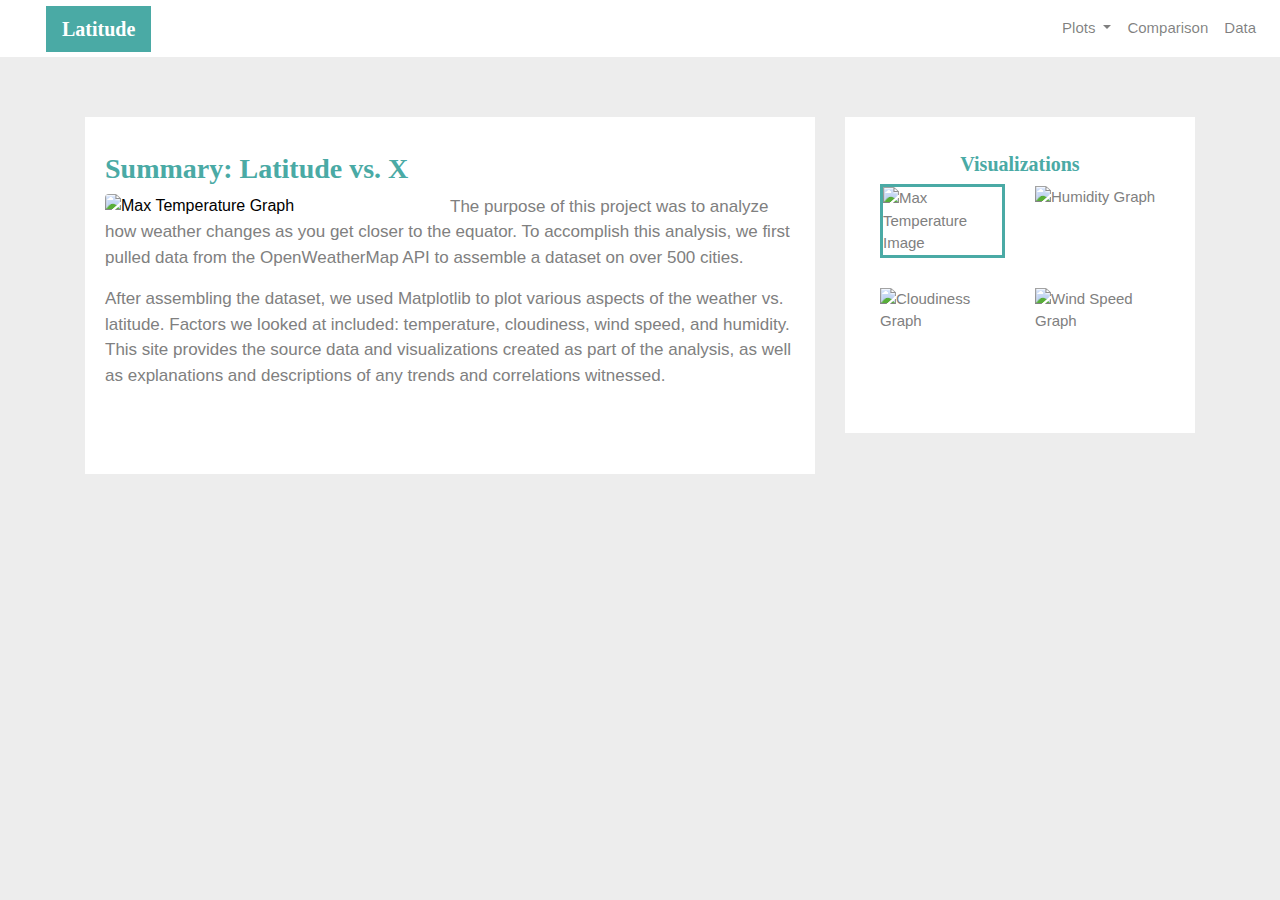
==== index.html @ dc76401e "moved files to open in github page" ====
<!DOCTYPE html>
<html lang="en">
    
    <head>
        <meta charset="UTF-8"/>
        <title>Bootstrap Visualization Dashboard</title>
        <link rel="stylesheet" href="https://stackpath.bootstrapcdn.com/bootstrap/4.3.1/css/bootstrap.min.css" integrity="sha384-ggOyR0iXCbMQv3Xipma34MD+dH/1fQ784/j6cY/iJTQUOhcWr7x9JvoRxT2MZw1T" crossorigin="anonymous">
        <link rel="stylesheet" type="text/css" href="style.css">
    </head>
    <body>
        <div class="navigation">
            <nav class="navbar navbar-expand-lg navbar-light">
                <a class="navbar-brand" href="Index.html">Latitude</a>
                <button class="navbar-toggler border border-white" type="button" data-toggle="collapse" data-target="#navbarNavDropdown" aria-controls="navbarNavDropdown" aria-expanded="false" aria-label="Toggle navigation">
                    <span class="navbar-toggler-icon"></span>
                </button>
                <div class="collapse navbar-collapse" id="navbarNavDropdown">
                    <ul class="navbar-nav ml-auto">
                        <li class="nav-item dropdown">
                            <a class="nav-link dropdown-toggle" href="#" id="navbarDropdownMenuLink" data-toggle="dropdown" aria-haspopup="true" aria-expanded="false">
                                Plots
                            </a>
                            <div class="dropdown-menu" aria-labelledby="navbarDropdownMenuLink">
                                <a class="dropdown-item" href="max_temperature.html">Max Temperature</a>
                                <a class="dropdown-item" href="humidity.html">Humidity</a>
                                <a class="dropdown-item" href="cloudiness.html">Cloudiness</a>
                                <a class="dropdown-item" href="wind_speed.html">Wind Speed</a>
                                <a class="dropdown-item" href="comparisons.html">Comparison</a>
                                <a class="dropdown-item" href="data.html">Data</a>
                            </div>
                        </li>
                        <li class="nav-item">
                            <a class="nav-link" href="comparisons.html">Comparison</a>
                        </li>
                        <li class="nav-item">
                            <a class="nav-link" href="data.html">Data</a>
                        </li>
                    </ul>
                </div>
            </nav>
        </div>
        <div class="container">
            <div class="row">
                <div class="col-lg-8 col-md-12">
                    <div class="box">
                        <h3 class="title">Summary: Latitude vs. X</h3>
                        <img src="Resources/assets/Images/Fig1.png" class="vizualization rounded float-left" alt="Max Temperature Graph">
                        <p>The purpose of this project was to analyze how weather changes as you get closer to the equator. To accomplish this analysis, we first pulled data from the OpenWeatherMap API to assemble a dataset on over 500 cities.</p>
                        <p>After assembling the dataset, we used Matplotlib to plot various aspects of the weather vs. latitude. Factors we looked at included: temperature, cloudiness, wind speed, and humidity. This site provides the source data and visualizations created as part of the analysis, as well as explanations and descriptions of any trends and correlations witnessed.</p>
                    </div>
                </div>
                <div class="col-lg-4 col-md-12">
                    <div class="box">
                        <h5 class="title">Visualizations</h5>
                        <div class="container">
                            <div class="row" style="padding-bottom: 30px;">
                                <div class="col-6">
                                    <a href="max_temperature.html">
                                        <img class="panel active" src="Resources/assets/Images/Fig1.png" alt="Max Temperature Image">
                                    </a>
                                </div>
                                <div class="col-6">
                                    <a href="humidity.html">
                                        <img class="panel" src="Resources/assets/Images/Fig2.png" alt="Humidity Graph">
                                    </a>
                                </div>
                            </div>
                            <div class="row" style="padding-bottom: 30px;">
                                <div class="col-6">
                                    <a href="cloudiness.html">
                                        <img class="panel" src="Resources/assets/Images/Fig3.png" alt="Cloudiness Graph">
                                    </a>
                                </div>
                                <div class="col-6">
                                    <a href="wind_speed.html">
                                        <img class="panel" src="Resources/assets/Images/Fig4.png" alt="Wind Speed Graph">
                                    </a>
                                </div>
                            </div>
                        </div>
                    </div>
                </div>
            </div>
        </div>
        <script src="https://code.jquery.com/jquery-3.3.1.slim.min.js" integrity="sha384-q8i/X+965DzO0rT7abK41JStQIAqVgRVzpbzo5smXKp4YfRvH+8abtTE1Pi6jizo" crossorigin="anonymous"></script>
        <script src="https://cdnjs.cloudflare.com/ajax/libs/popper.js/1.14.7/umd/popper.min.js" integrity="sha384-UO2eT0CpHqdSJQ6hJty5KVphtPhzWj9WO1clHTMGa3JDZwrnQq4sF86dIHNDz0W1" crossorigin="anonymous"></script>
        <script src="https://stackpath.bootstrapcdn.com/bootstrap/4.3.1/js/bootstrap.min.js" integrity="sha384-JjSmVgyd0p3pXB1rRibZUAYoIIy6OrQ6VrjIEaFf/nJGzIxFDsf4x0xIM+B07jRM" crossorigin="anonymous"></script>
    </body>
</html>
---- style.css ----
body{
  background-color: #EDEDED; 
}
.navbar{
  max-height: 57px; 
}
.navigation .navbar-brand{
  color: white; 
  margin-left: 30px; 
  padding: inherit; 
  font-weight: bold; 
  background-color: #4AAAA5;
  font-family: Georgia, 'Times New Roman', Times, serif;
}
.navbar{
  background-color: white; 
  font-size: 15px; 
}
.active, .dropdown-menu .dropdown-item:active a:hover{
  background-color:white; 
}
.dropdown-item{
  color: grey; 
}
.dropdown .dropdown-menu .dropdown-item:active, .dropdown .dropdown-menu .dropdown-item:hover{
  background-color:white; 
}
a{
  color: grey;
  font-size: 15px; 
}
.nav-link:hover{
  background-color:white;
 }

.navbar-brand:hover{
color:grey;
}
img{
  width:100%;
  height:100%; 
}
.active, .panel:hover{
  border-color:#4AAAA5;
  border-style: solid;
}
.vizualization{
  width:50%;
  height:50%;
}
.title{
  color: #4AAAA5;  
  font-family: Georgia, 'Times New Roman', Times, serif;
  font-weight: bolder; 
  padding-top: 25px; 
}
p{
color: grey;
font-family: Arial, Helvetica, sans-serif;
font-size: 17px; 
}
h5{
  text-align: center;
}
.box {
  margin-top: 60px; 
  margin-bottom: 50px; 
  padding: 10px 20px 70px; 
  color:black;
  background-color: white; 

}
.table{
  font-size: 15px; 
  border-top-color: white; 
}

@media(max-width: 992px){
.navbar-expand-lg{
background-color: #4AAAA5;
}
.navbar{
  max-height: none; 
  padding: inherit;
}
.navbar div{
  margin: inherit; 
  background-color: white;  
}
.navbar-brand{
  padding: 10px; 
}
button{
  margin-right: 30px; 
}
button:focus {

  outline: 1px dotted;
  outline: 5px auto;
}
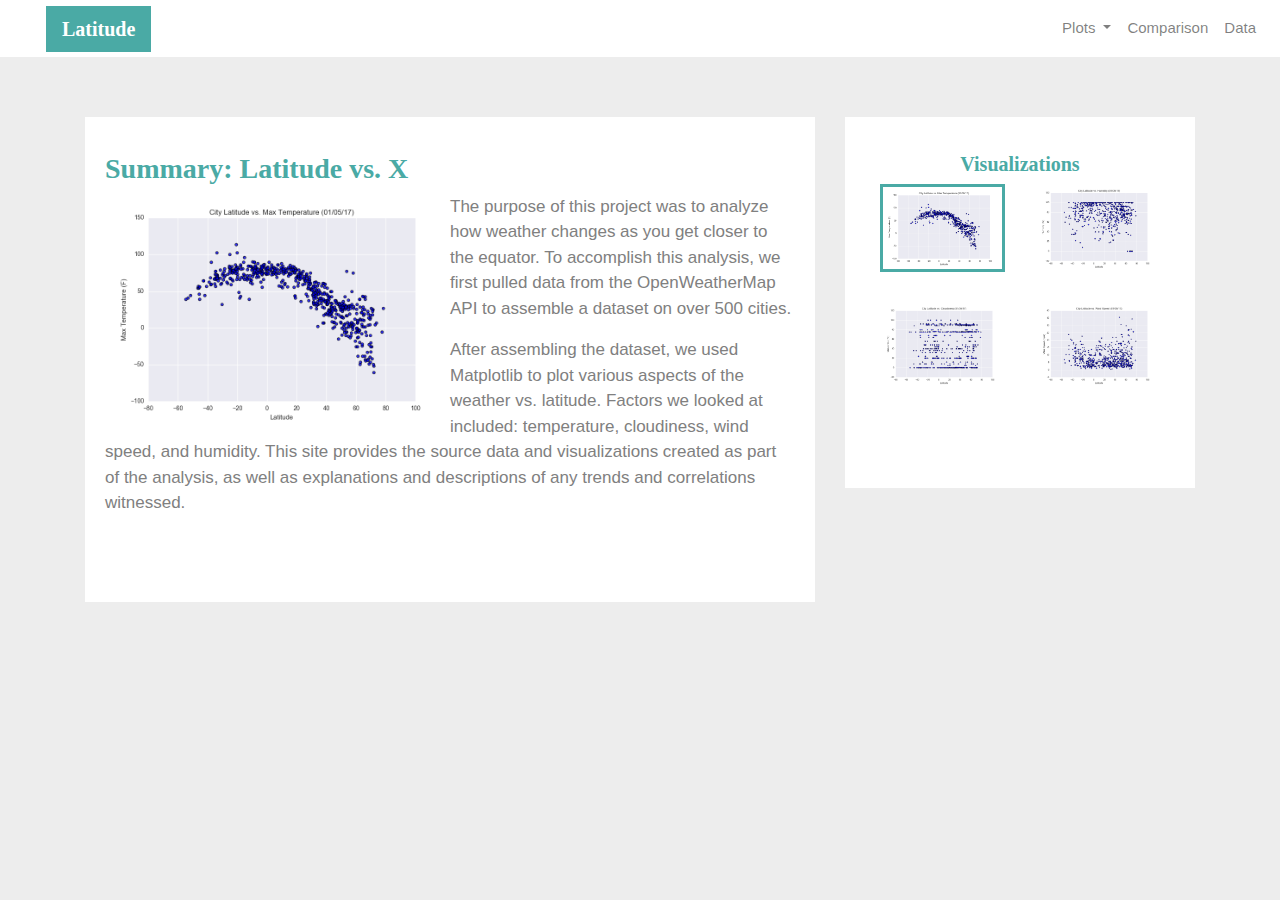
==== commit 2871404c: "create readme" ====
--- a/index.html
+++ b/index.html
@@ -44,7 +44,7 @@
                 <div class="col-lg-8 col-md-12">
                     <div class="box">
                         <h3 class="title">Summary: Latitude vs. X</h3>
-                        <img src="Resources/assets/Images/Fig1.png" class="vizualization rounded float-left" alt="Max Temperature Graph">
+                        <img src="Resources/assets/images/Fig1.png" class="vizualization rounded float-left" alt="Max Temperature Graph">
                         <p>The purpose of this project was to analyze how weather changes as you get closer to the equator. To accomplish this analysis, we first pulled data from the OpenWeatherMap API to assemble a dataset on over 500 cities.</p>
                         <p>After assembling the dataset, we used Matplotlib to plot various aspects of the weather vs. latitude. Factors we looked at included: temperature, cloudiness, wind speed, and humidity. This site provides the source data and visualizations created as part of the analysis, as well as explanations and descriptions of any trends and correlations witnessed.</p>
                     </div>
@@ -56,24 +56,24 @@
                             <div class="row" style="padding-bottom: 30px;">
                                 <div class="col-6">
                                     <a href="max_temperature.html">
-                                        <img class="panel active" src="Resources/assets/Images/Fig1.png" alt="Max Temperature Image">
+                                        <img class="panel active" src="Resources/assets/images/Fig1.png" alt="Max Temperature Image">
                                     </a>
                                 </div>
                                 <div class="col-6">
                                     <a href="humidity.html">
-                                        <img class="panel" src="Resources/assets/Images/Fig2.png" alt="Humidity Graph">
+                                        <img class="panel" src="Resources/assets/images/Fig2.png" alt="Humidity Graph">
                                     </a>
                                 </div>
                             </div>
                             <div class="row" style="padding-bottom: 30px;">
                                 <div class="col-6">
                                     <a href="cloudiness.html">
-                                        <img class="panel" src="Resources/assets/Images/Fig3.png" alt="Cloudiness Graph">
+                                        <img class="panel" src="Resources/assets/images/Fig3.png" alt="Cloudiness Graph">
                                     </a>
                                 </div>
                                 <div class="col-6">
                                     <a href="wind_speed.html">
-                                        <img class="panel" src="Resources/assets/Images/Fig4.png" alt="Wind Speed Graph">
+                                        <img class="panel" src="Resources/assets/images/Fig4.png" alt="Wind Speed Graph">
                                     </a>
                                 </div>
                             </div>
